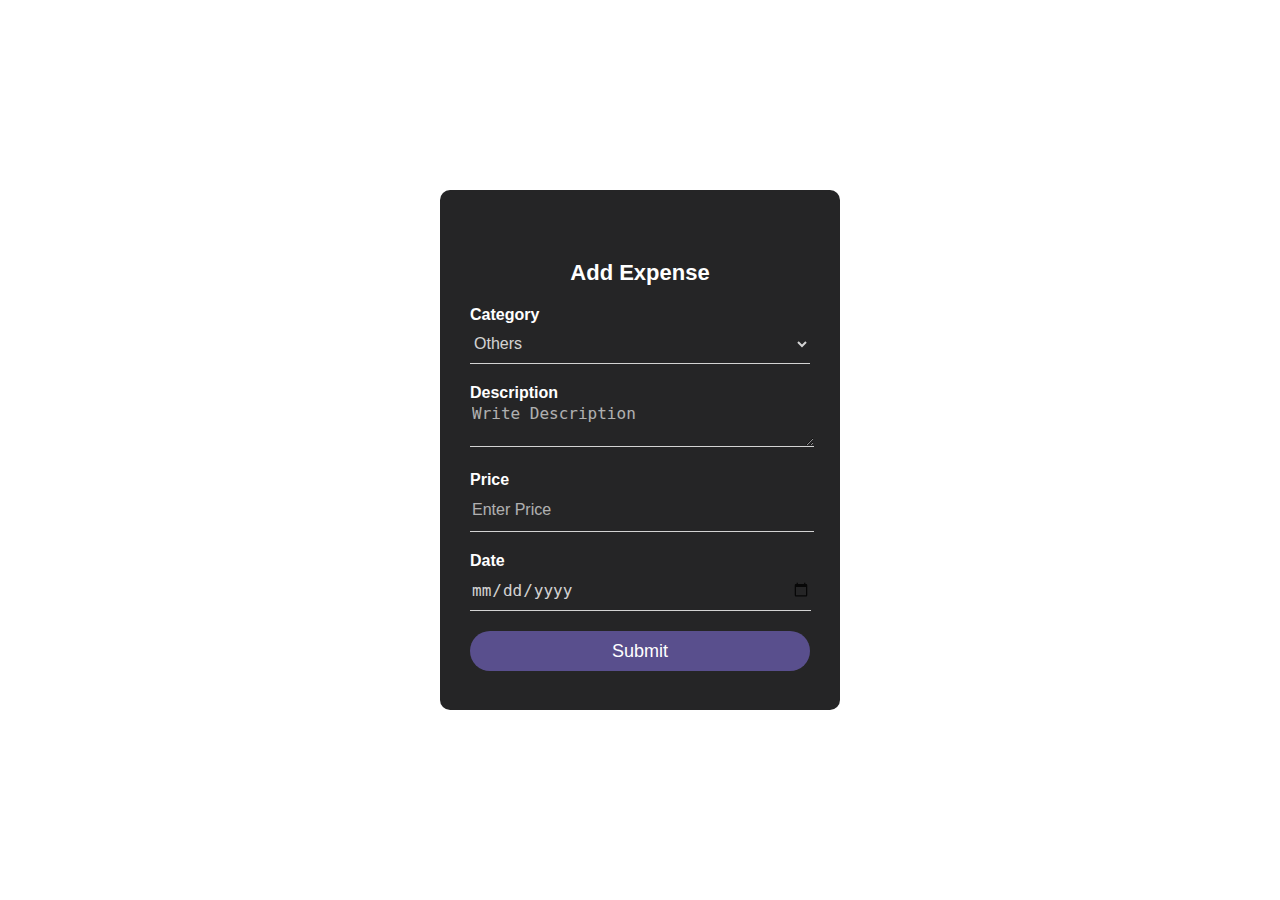
==== Expense/index.html @ 024f653c "modified" ====
<!DOCTYPE html>
<html lang="en">
<head>
  <meta charset="UTF-8">
  <meta http-equiv="X-UA-Compatible" content="IE=edge">
  <meta name="viewport" content="width=device-width, initial-scale=1.0">
  <title>Add Expense</title>
  <link rel="stylesheet" href="style.css">

</head>
<body>
  <div class="login-box">
      <h1>Add Expense</h1>
      <form>
        <p>Category</p>
        <select id="category" required>
          <option value="others">Others</option>
          <option value="rent">Rent</option>
          <option value="accessories">Accessories</option>
          <option value="breakfast">Breakfast</option>
          <option value="shopping">Shopping</option>
          <option value="bill">Bill</option>
          
        </select>

        <p>Description</p>
      
        <textarea name="text" id="text" placeholder="Write Description"></textarea>

        <p>Price</p>

        <input type="number" name="price" id="price" required placeholder="Enter Price">
        

        <p>Date</p>
        
        <input type="date" name="date" id="date" required>

        
        <input type="submit" name="submit" value="Submit">
        
        

        
      </form>   
  </div>

</body>
</html>
---- Expense/style.css ----
body{
  margin: 0;
  padding: 0;
  background: white;
  background-size: cover;
  background-position: center;
  font-family: sans-serif;
}

.login-box{
  width: 400px;
  height: 520px;
  background: #252526;
  color: #fff;
  top: 50%;
  left: 50%;
  position: absolute;
  transform: translate(-50%,-50%);
  box-sizing: border-box;
  border-radius: 10px;
  padding: 70px 30px;
  
}


h1{
  margin: 0;
  padding: 0 0 20px;
  text-align: center;
  font-size: 22px;
}

.login-box p{
  margin: 0;
  padding: 0;
  font-weight: bold;
}

.login-box input,textarea,select{
  width: 100%;
  margin-bottom: 20px;
}

.login-box input[type="text"], input[type="password"],input[type="date"]
,input[type="number"],input[type="time"],textarea,select
{
  border: none;
  border-bottom: 1px solid #fff;
  background: transparent;
  outline: none;
  height: 40px;
  color: #fff;
  font-size: 16px;
  opacity: 0.8;
}

select option{
  background-color: #252526;
}

option{
  margin: 5px;
  padding: 5px;
}
.login-box input[type="text"]::placeholder, input[type="password"]::placeholder,
input[type="date"]::placeholder,input[type="number"]::placeholder,input[type="time"]::placeholder,textarea::placeholder{

  color: #fff;
  opacity:0.8;
}


.login-box input[type="submit"]
{
  border: none;
  outline: none;
  height: 40px;
  background: #594F8D;
  color: #fff;
  font-size: 18px;
  border-radius: 20px;
  
}

.login-box input[type="submit"]:hover
{
  cursor: pointer;
  background: #39dc79;
  color: #000;
}
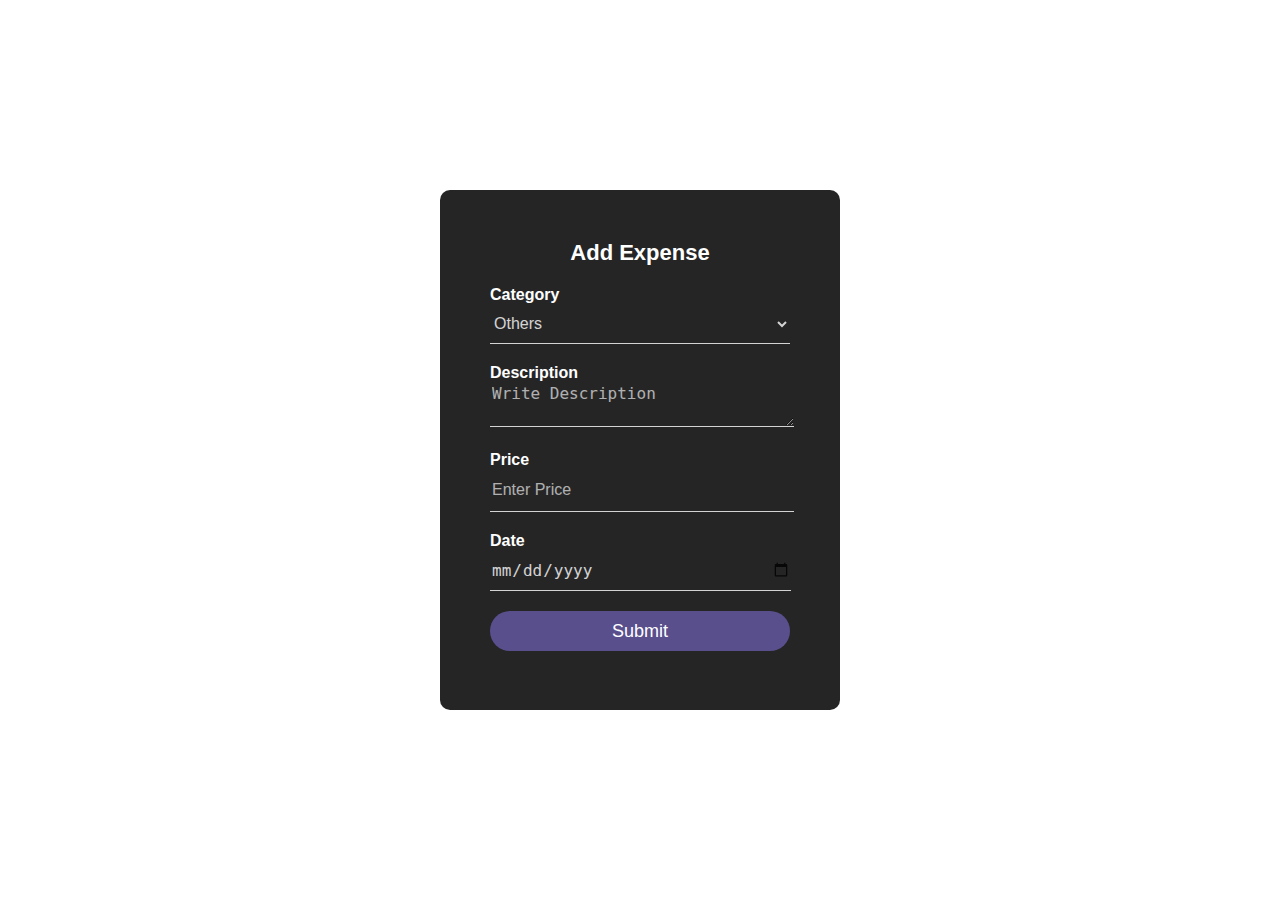
==== commit 41383ff6: "Expense Edited" ====
--- a/Expense/index.html
+++ b/Expense/index.html
@@ -14,12 +14,12 @@
       <form>
         <p>Category</p>
         <select id="category" required>
-          <option value="others">Others</option>
-          <option value="rent">Rent</option>
-          <option value="accessories">Accessories</option>
-          <option value="breakfast">Breakfast</option>
-          <option value="shopping">Shopping</option>
-          <option value="bill">Bill</option>
+          <option value="Others">Others</option>
+          <option value="Rent">Rent</option>
+          <option value="Salary">Salary</option>
+          <option value="Raw materials">Raw materials</option>
+          <option value="Snacks">Snacks</option>
+          <option value="Accessories">Accessories</option>
           
         </select>
 
--- a/Expense/style.css
+++ b/Expense/style.css
@@ -18,7 +18,7 @@
   transform: translate(-50%,-50%);
   box-sizing: border-box;
   border-radius: 10px;
-  padding: 70px 30px;
+  padding: 50px 50px 70px 50px;
   
 }
 
